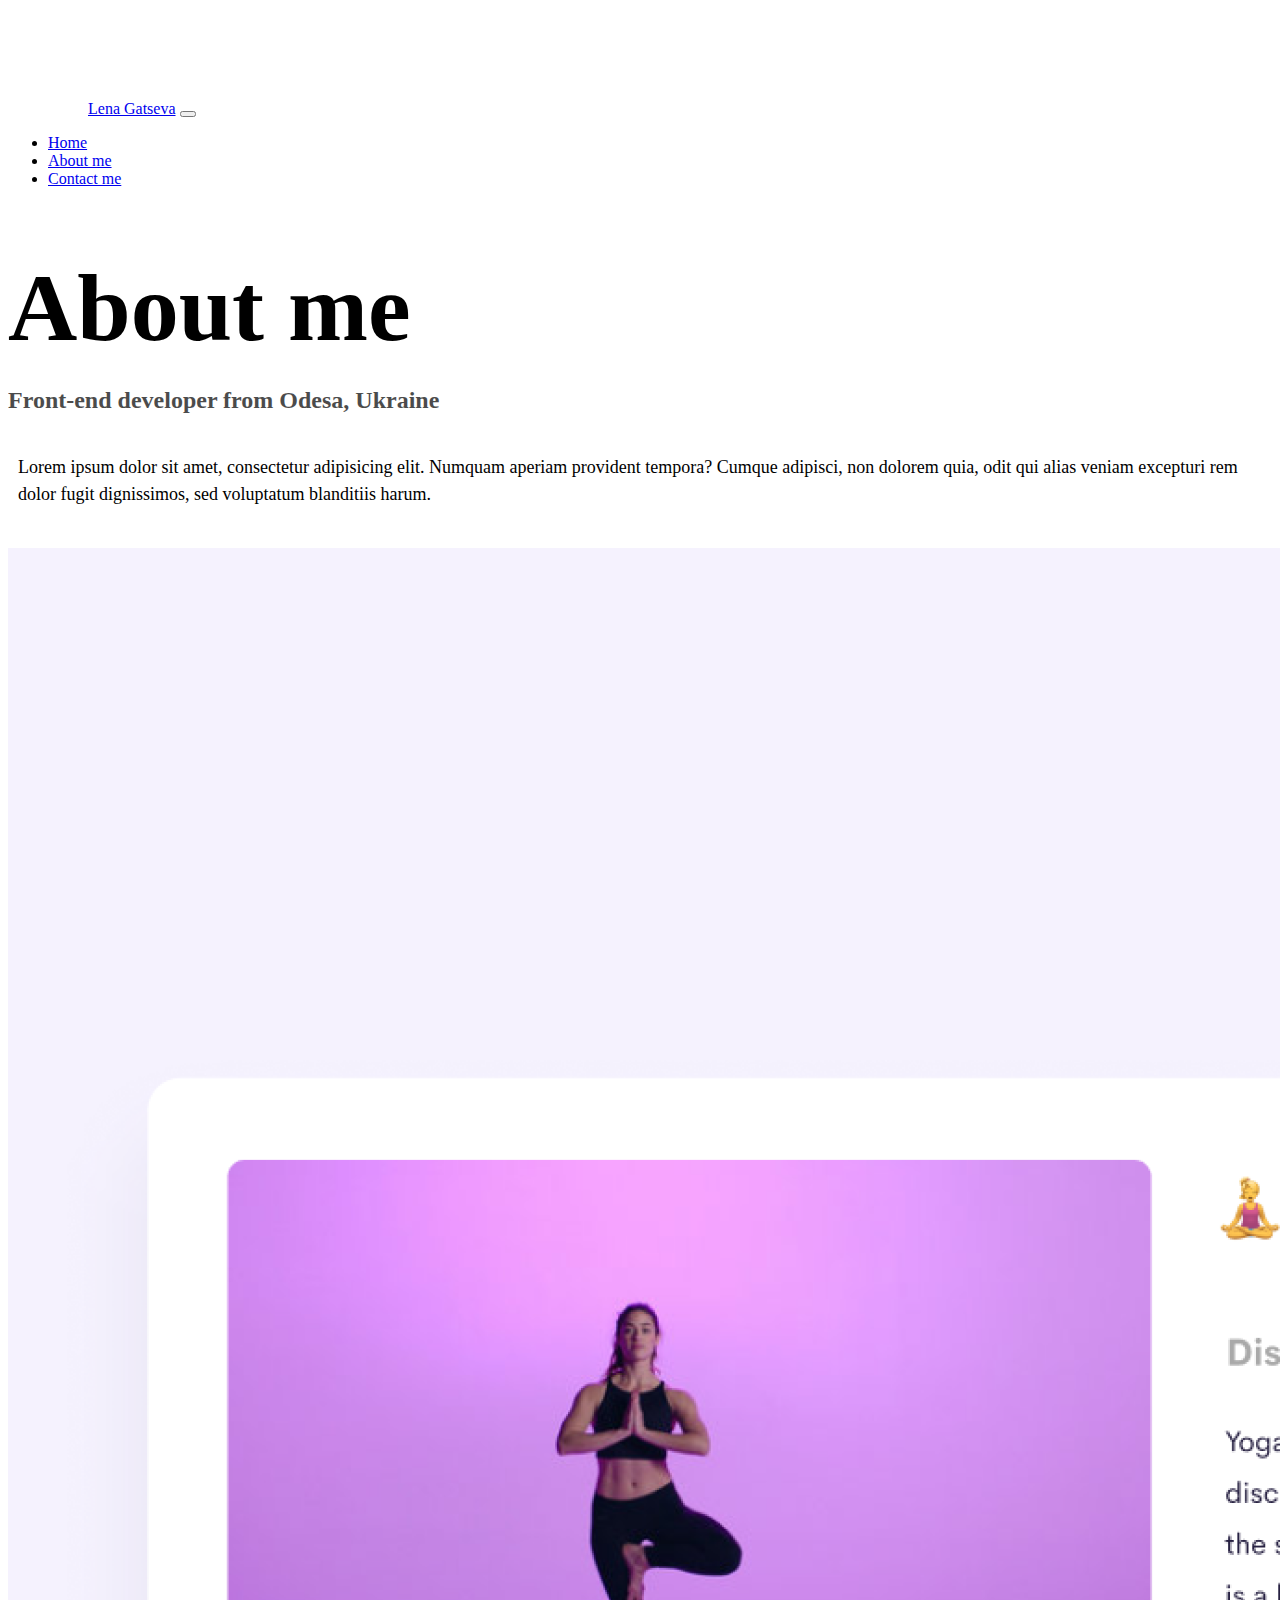
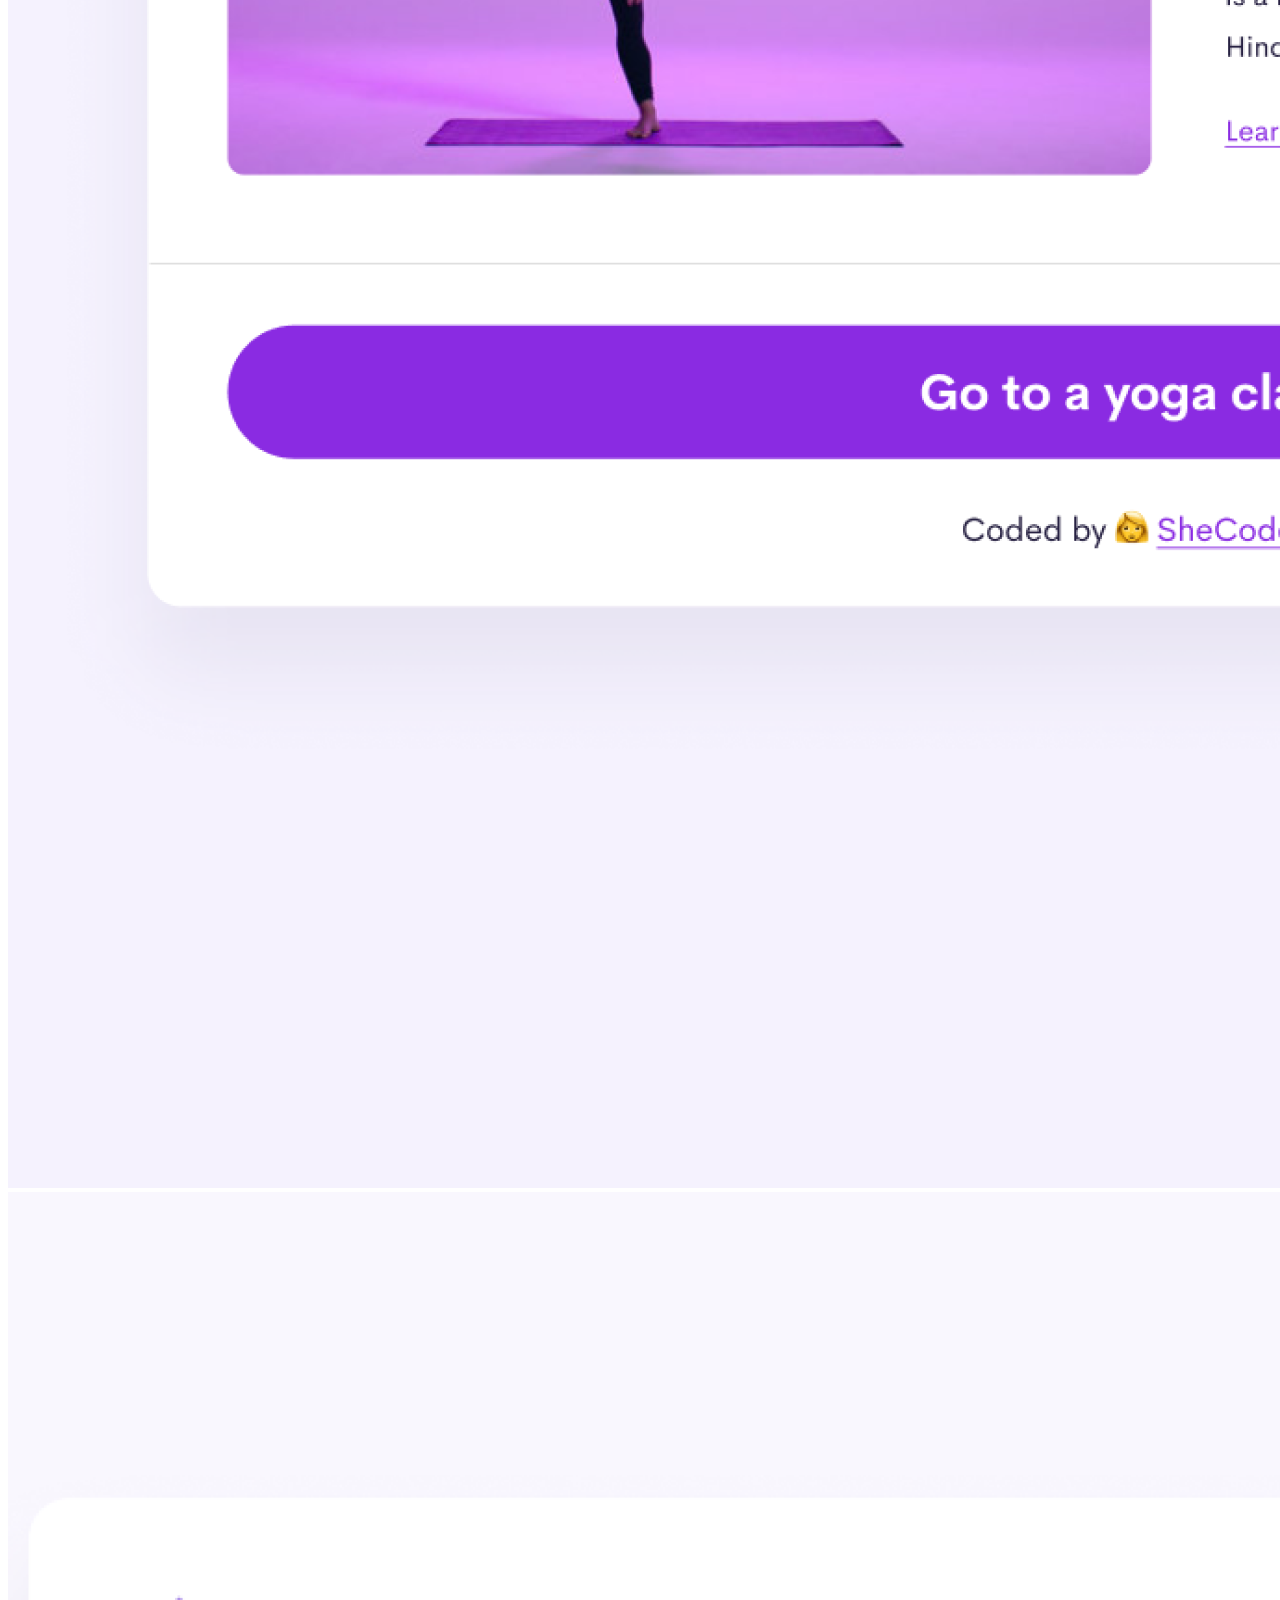
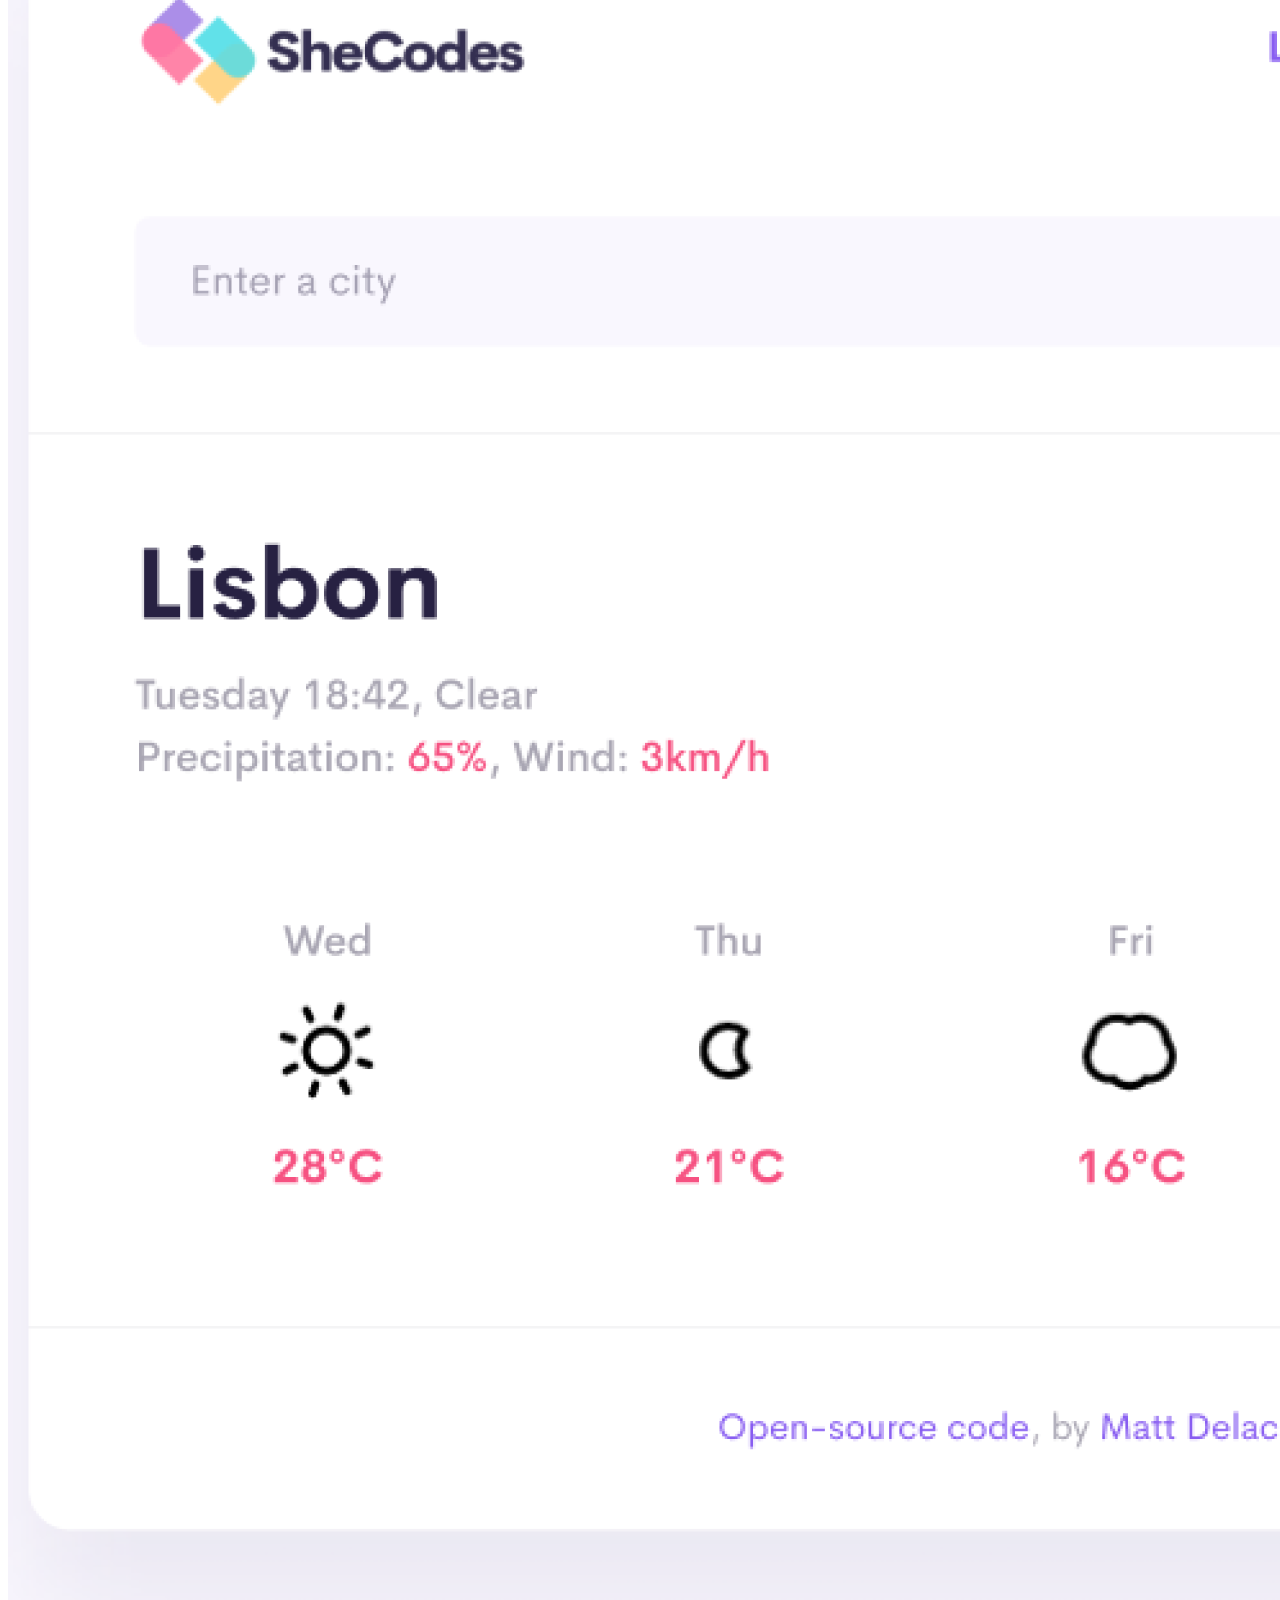
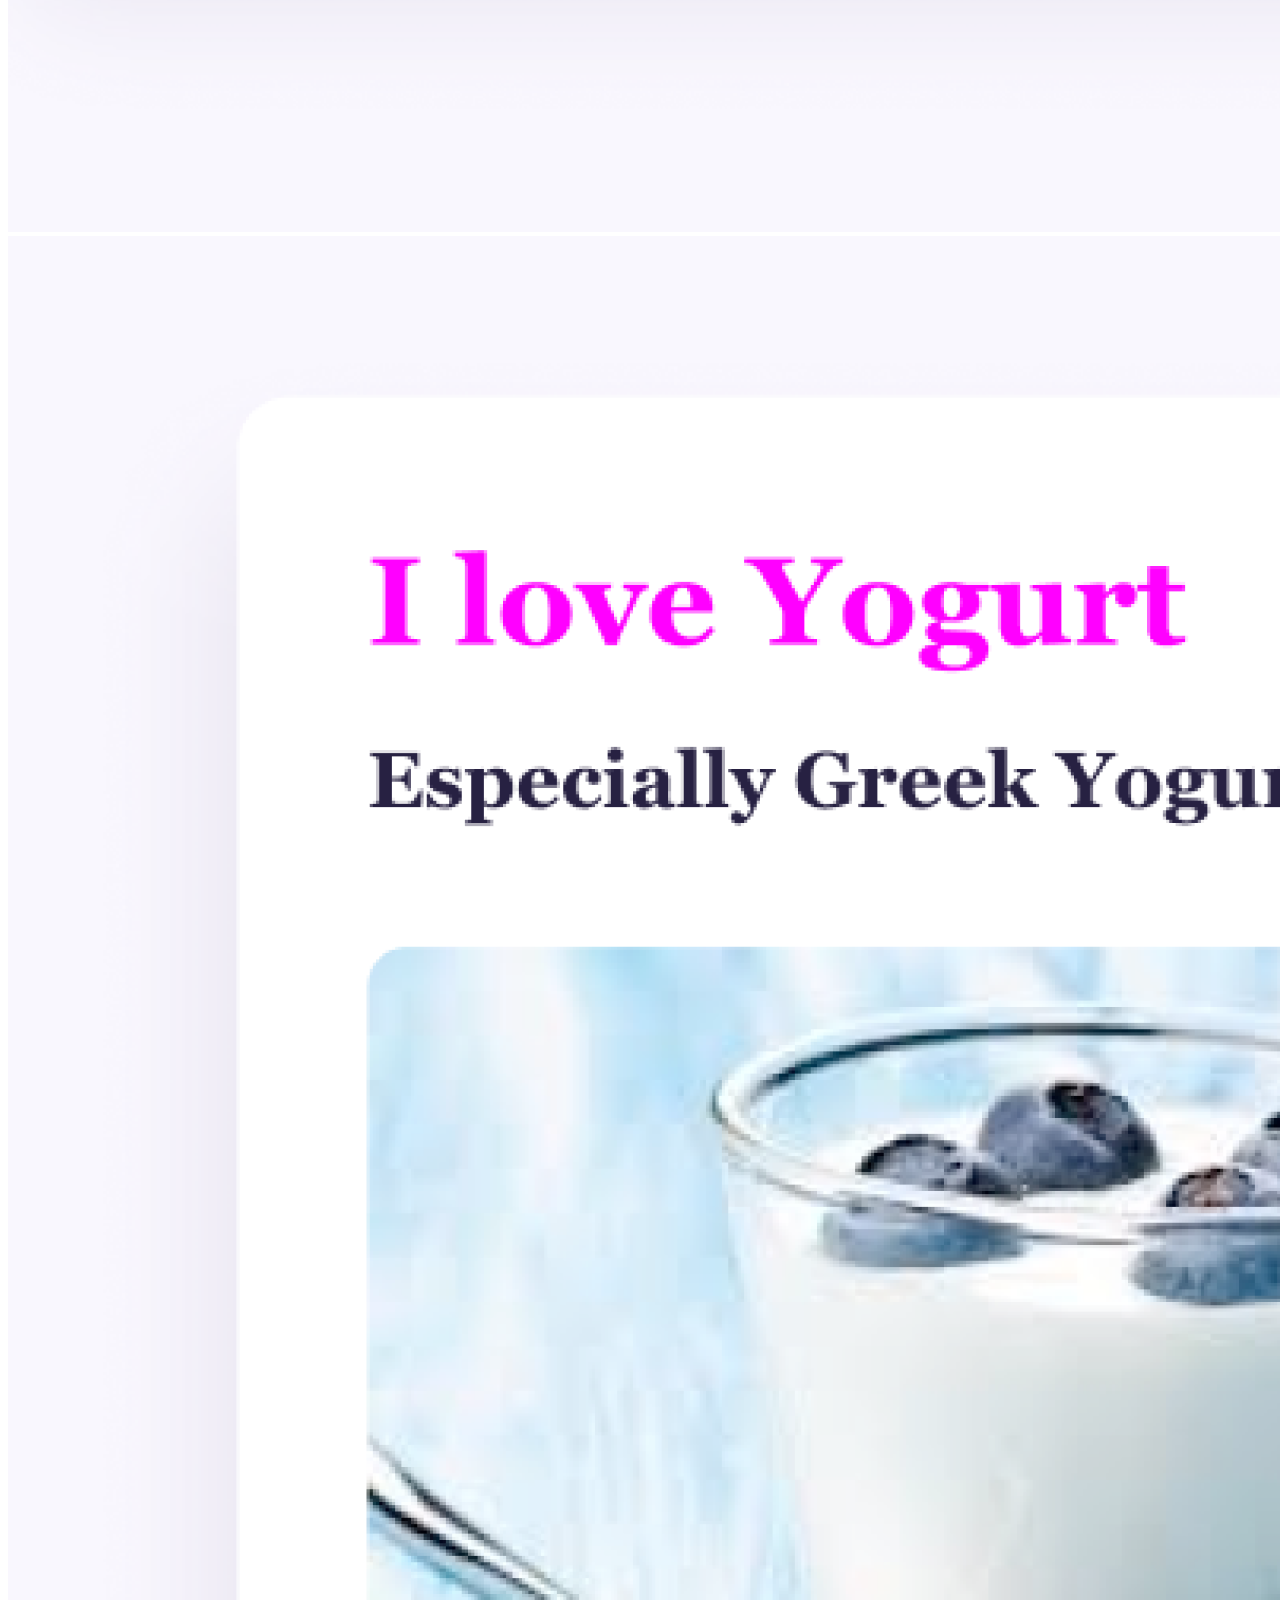
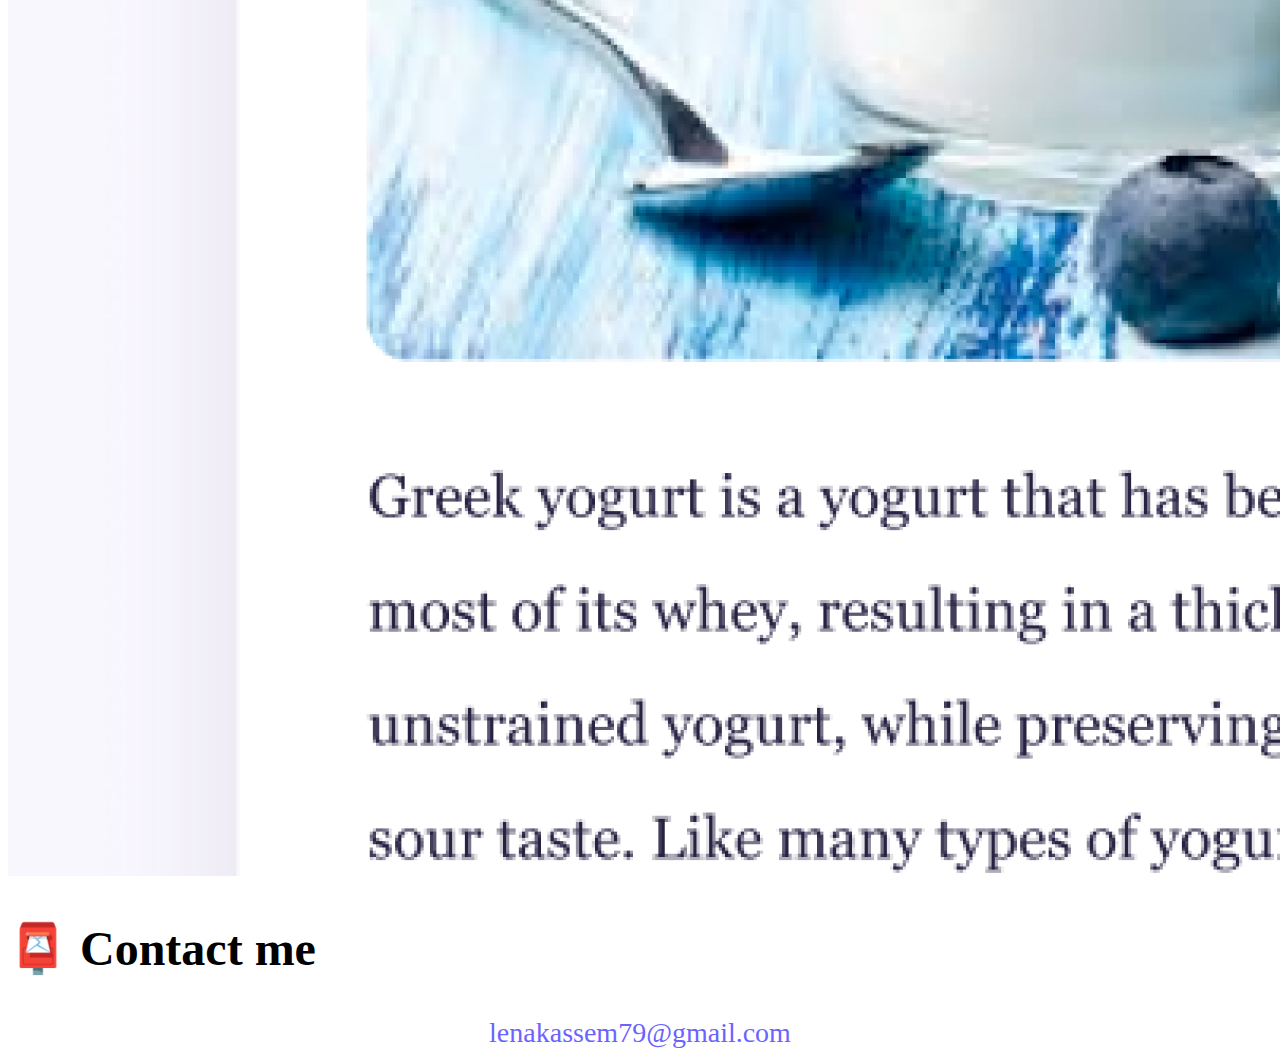
==== about.html @ ffe9e041 "Initial commit" ====
<!DOCTYPE html>
<html lang="en">
  <head>
    <meta charset="UTF-8" />
    <meta http-equiv="X-UA-Compatible" content="IE=edge" />
    <meta name="viewport" content="width=device-width, initial-scale=1.0" />
    <!-- CSS only -->
    <link
      href="https://cdn.jsdelivr.net/npm/bootstrap@5.2.0/dist/css/bootstrap.min.css"
      rel="stylesheet"
      integrity="sha384-gH2yIJqKdNHPEq0n4Mqa/HGKIhSkIHeL5AyhkYV8i59U5AR6csBvApHHNl/vI1Bx"
      crossorigin="anonymous"
    />
    <!-- JavaScript Bundle with Popper -->
    <script
      src="https://cdn.jsdelivr.net/npm/bootstrap@5.2.0/dist/js/bootstrap.bundle.min.js"
      integrity="sha384-A3rJD856KowSb7dwlZdYEkO39Gagi7vIsF0jrRAoQmDKKtQBHUuLZ9AsSv4jD4Xa"
      crossorigin="anonymous"
    ></script>
    <link rel="stylesheet" href="style.css" />
    <title>About Lena Gatseva</title>
  </head>
  <body>
    <nav class="navbar fixed-top navbar-expand-lg bg-light">
      <div class="container-fluid">
        <a class="navbar-brand" href="index.html">Lena Gatseva</a>
        <button
          class="navbar-toggler"
          type="button"
          data-bs-toggle="collapse"
          data-bs-target="#navbarNav"
          aria-controls="navbarNav"
          aria-expanded="false"
          aria-label="Toggle navigation"
        >
          <span class="navbar-toggler-icon"></span>
        </button>
        <div class="collapse navbar-collapse" id="navbarNav">
          <ul class="navbar-nav">
            <li class="nav-item">
              <a class="nav-link" aria-current="page" href="index.html">Home</a>
            </li>
            <li class="nav-item">
              <a class="nav-link active" href="about.html">About me</a>
            </li>
            <li class="nav-item">
              <a class="nav-link" href="about.html#contact">Contact me</a>
            </li>
          </ul>
        </div>
      </div>
    </nav>
    <h1 class="text-center">About me</h1>
    <h3 class="text-center">Front-end developer from Odesa, Ukraine</h3>
    <div class="about-paragraphs text-center">
      <p>
        Lorem ipsum dolor sit amet, consectetur adipisicing elit. Numquam
        aperiam provident tempora? Cumque adipisci, non dolorem quia, odit qui
        alias veniam excepturi rem dolor fugit dignissimos, sed voluptatum
        blanditiis harum.
      </p>
    </div>
    <div class="container">
      <div class="row">
        <div class="col-md-4">
          <img
            src="images/yoga.png"
            alt="yoga-app-pic"
            class="img-fluid rounded p-2 shadow"
          />
        </div>
        <div class="col-md-4">
          <img
            src="images/weather.png"
            alt="weather-app-pic"
            class="img-fluid rounded p-2 shadow"
          />
        </div>
        <div class="col-md-4">
          <img
            src="images/yogurt.png"
            alt="yogurt-app-pic"
            class="img-fluid rounded p-2 shadow"
          />
        </div>
      </div>
    </div>
    <div id="contact" class="mt-5">
      <h2 class="text-center">📮 Contact me</h2>
      <a href="mailto:lenakassem79@gmail.com" class="email-link">
        lenakassem79@gmail.com
      </a>
    </div>
  </body>
</html>
---- style.css ----
:root {
  --primary-color: #6c63ff;
  --secondary-color: #f5f2fe;
  --box-shadow: 0 5px 10px rgba(0, 0, 0, 0.3);
}

body {
  margin-top: 100px;
}

h1 {
  font-size: 96px;
  margin-bottom: 0px;
}

h2 {
  font-size: 48px;
}

h3 {
  font-size: 24px;
  opacity: 0.7;
  margin-bottom: 0px;
}

p {
  font-size: 18px;
  line-height: 1.5;
}
.navigation-links {
  display: flex;
  margin-top: 40px;
  justify-content: center;
}

.navigation-links a {
  margin: 20px;
  border-radius: 4px;
  padding: 20px 15px;
  text-decoration: none;
  text-transform: capitalize;
}

.contact-link {
  background: var(--primary-color);
  box-shadow: var(--box-shadow);
  color: white;
}

.about-link {
  color: var(--primary-color);
  border: 1px solid var(--primary-color);
}

.homepage-link {
  color: var(--primary-color);
  text-align: center;
  display: block;
}

.about-paragraphs {
  display: flex;
  margin: 30px 0;
}

.about-paragraphs p {
  margin: 10px;
}

.email-link {
  display: flex;
  justify-content: center;
  color: var(--primary-color);
  font-size: 28px;
  text-decoration: none;
}

.email-link:hover {
  text-decoration: underline;
}
.navbar-brand {
  margin-left: 80px;
}
.primary-link {
  border-radius: 4px;
  padding: 20px 15px;
  text-decoration: none;
  background-color: var(--primary-color);
  color: var(--secondary-color);
  box-shadow: var(--box-shadow);
}
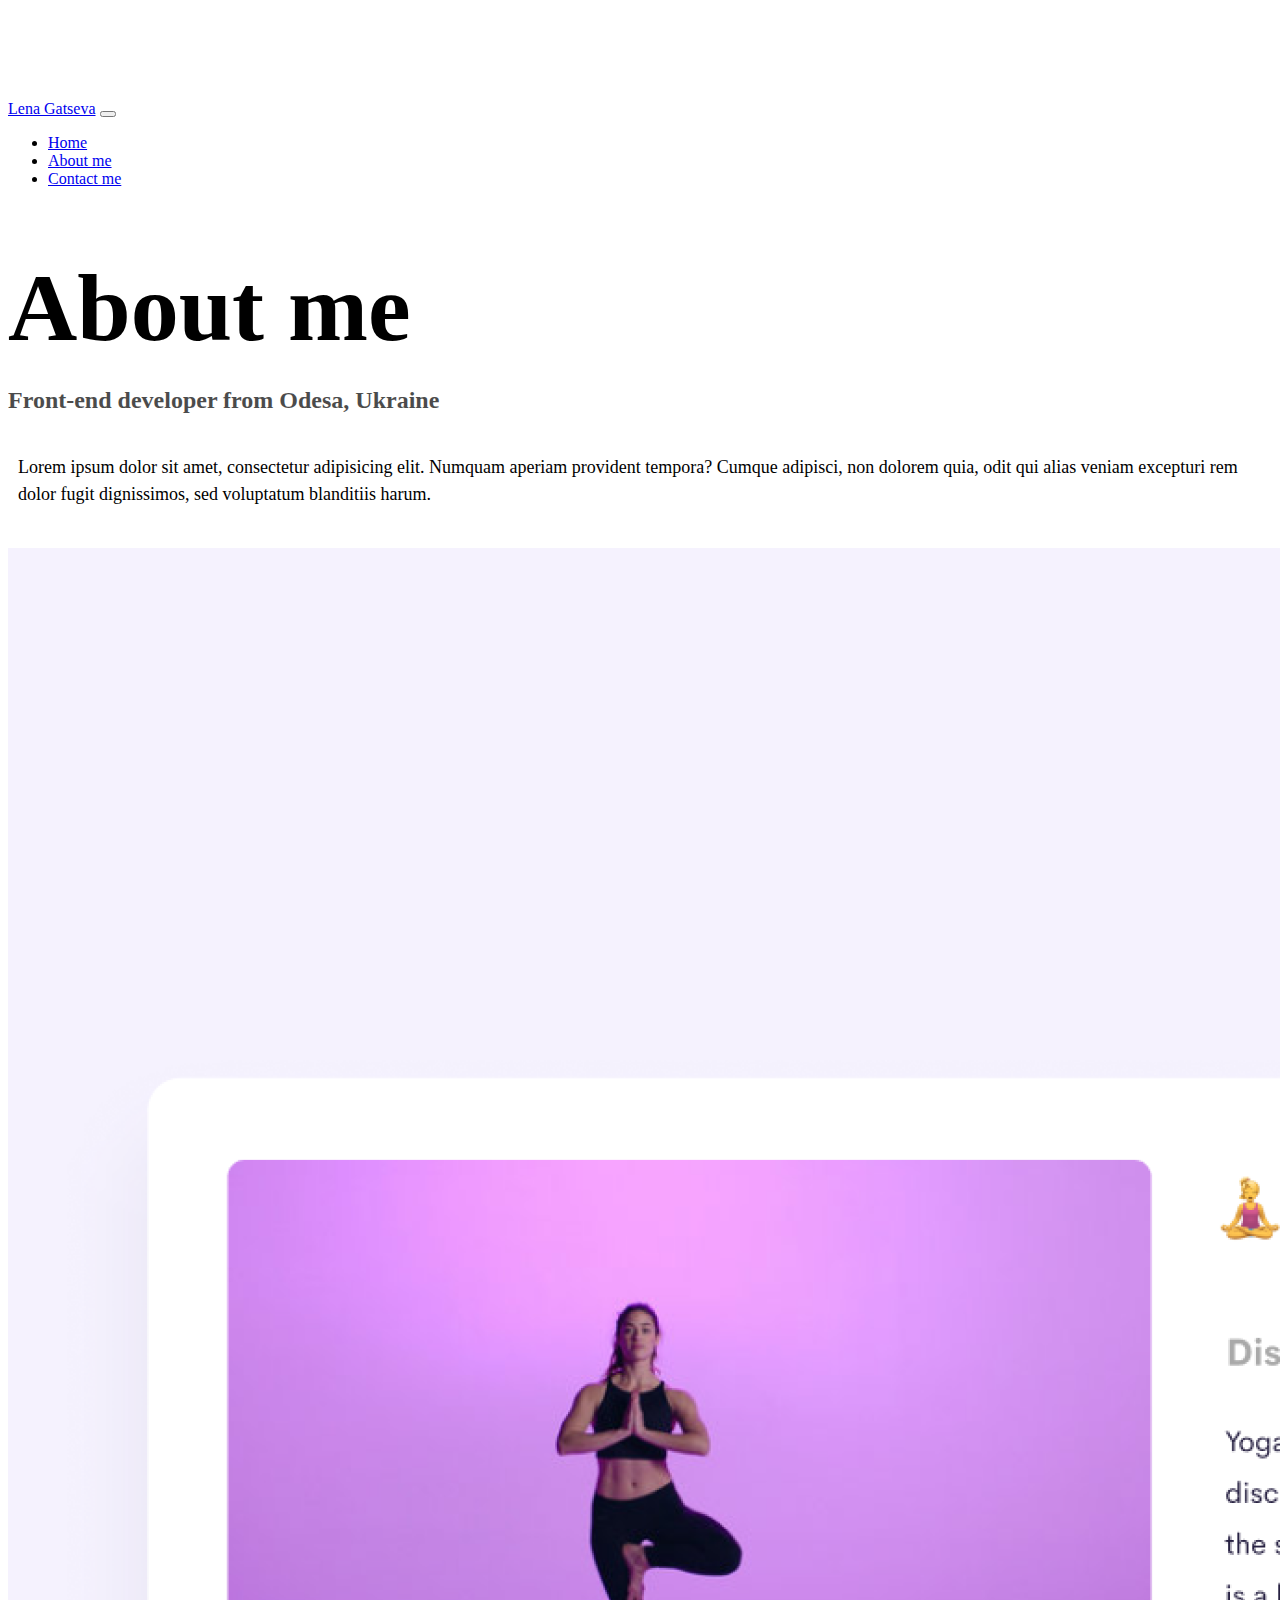
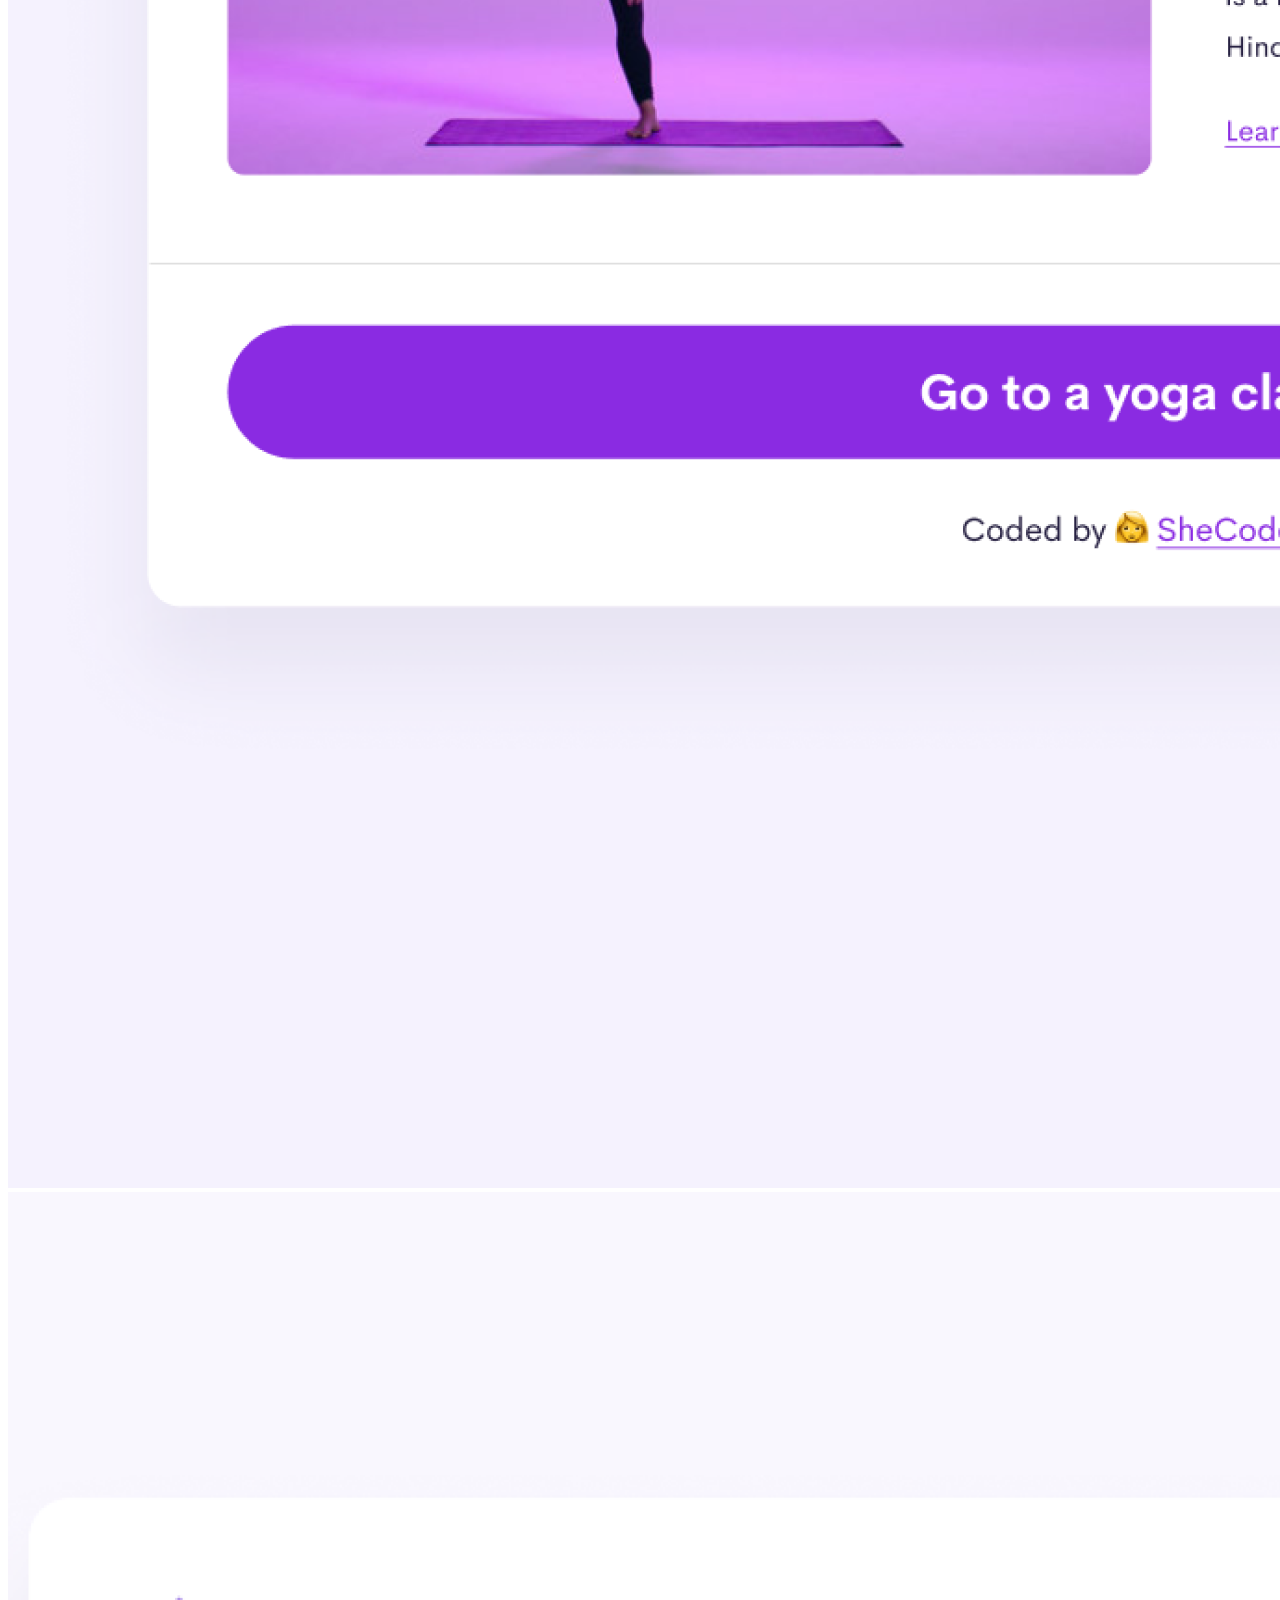
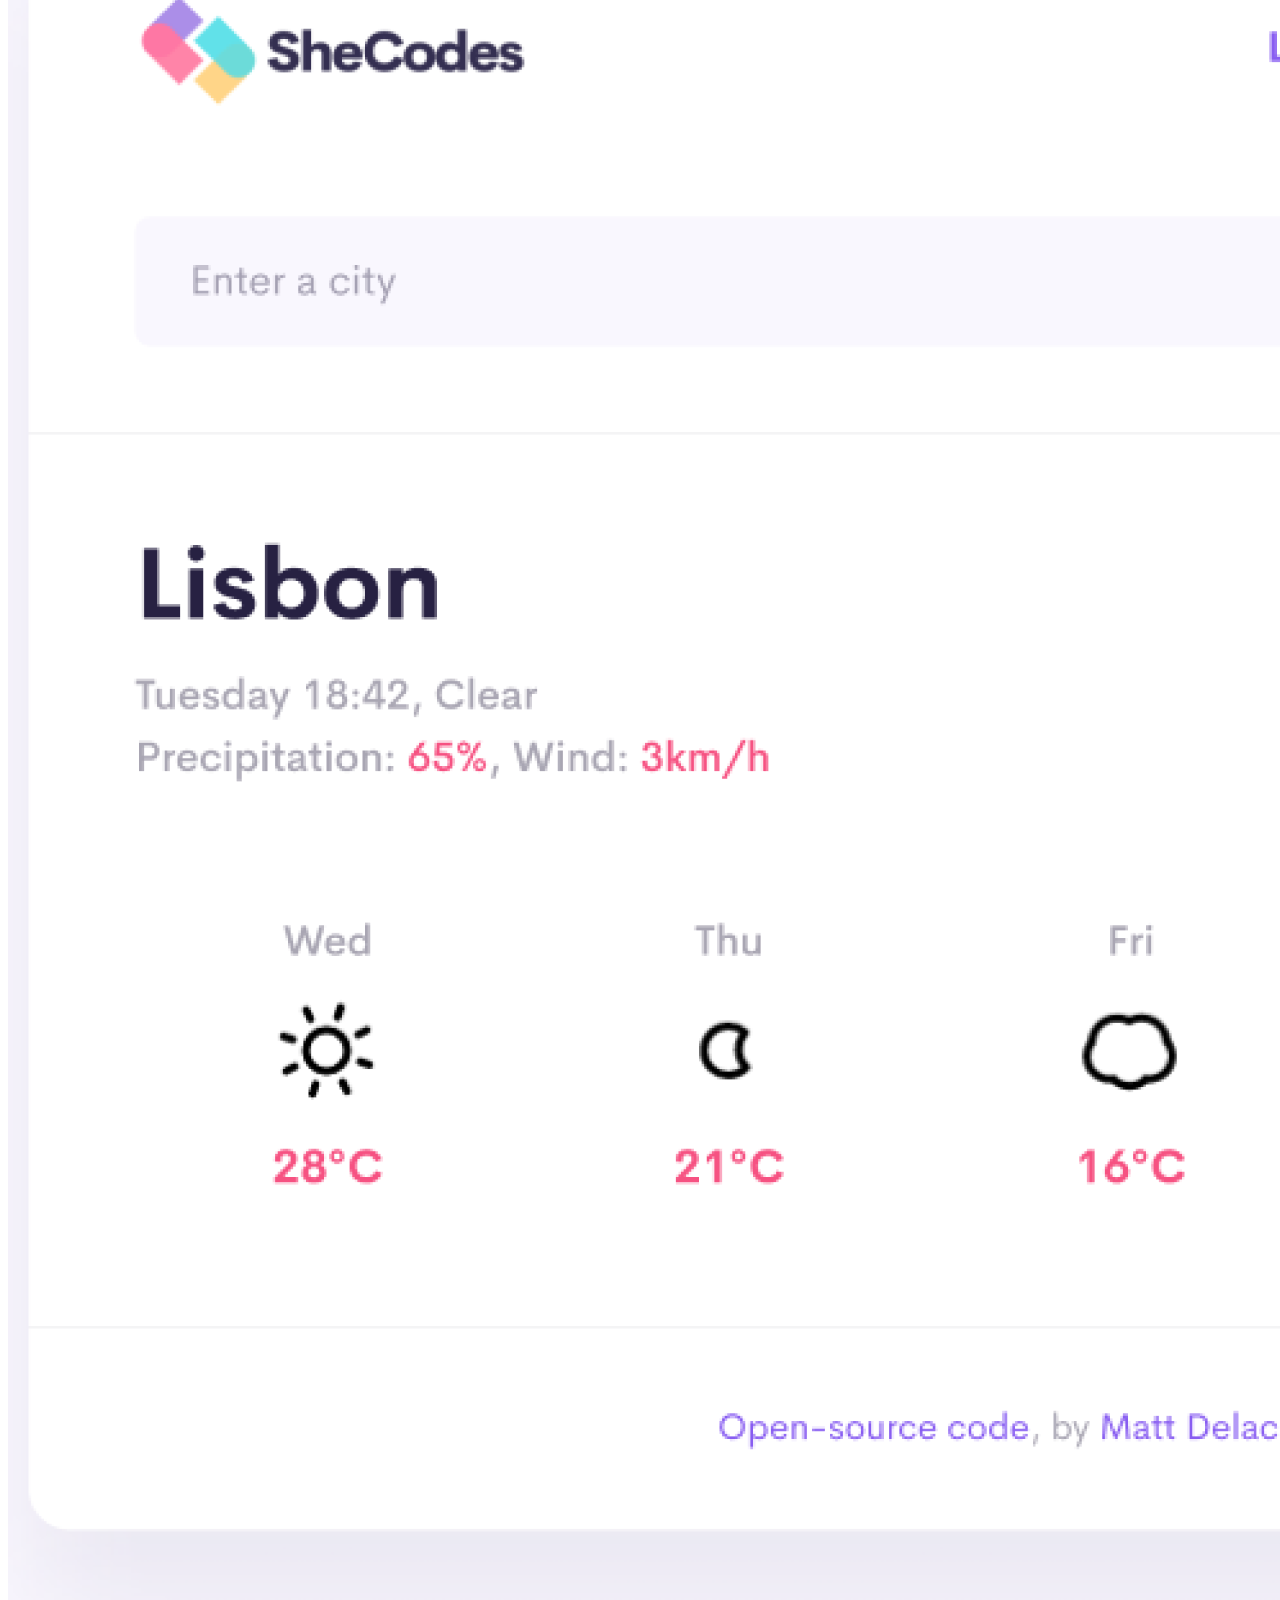
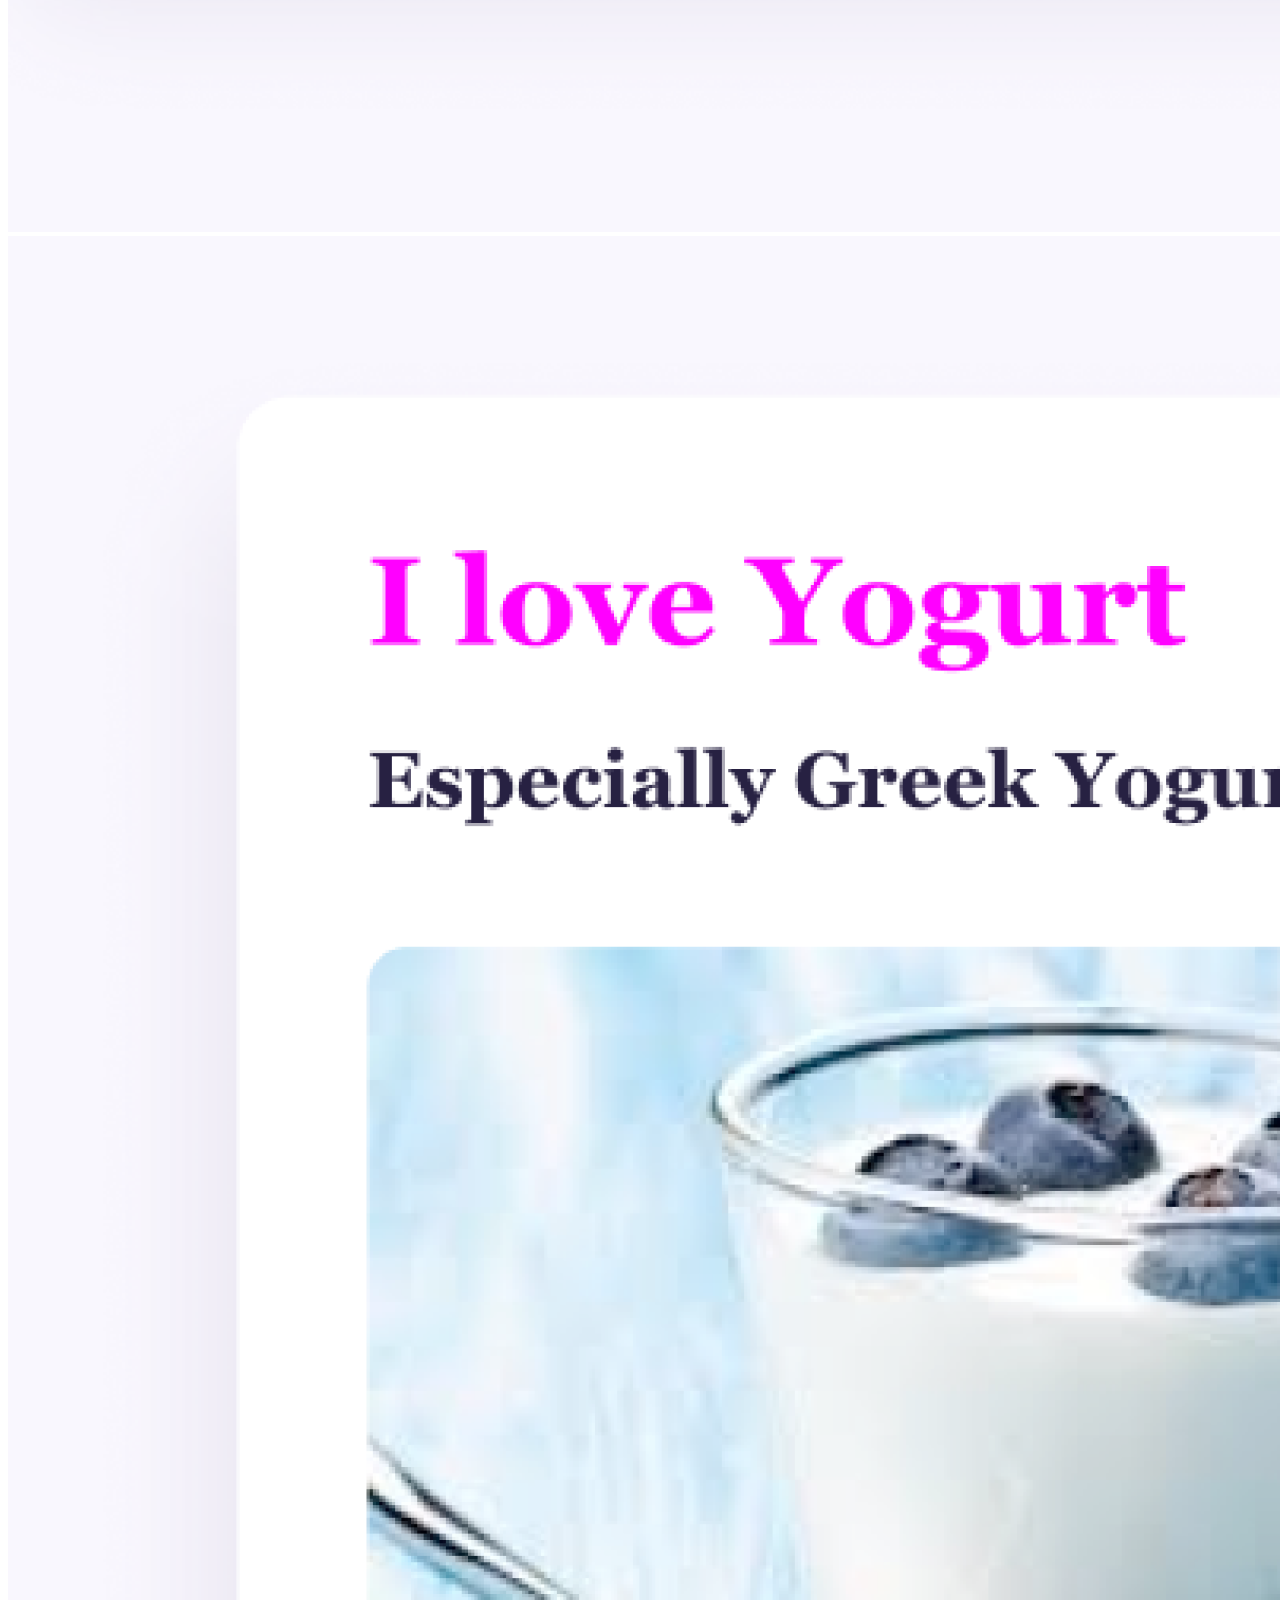
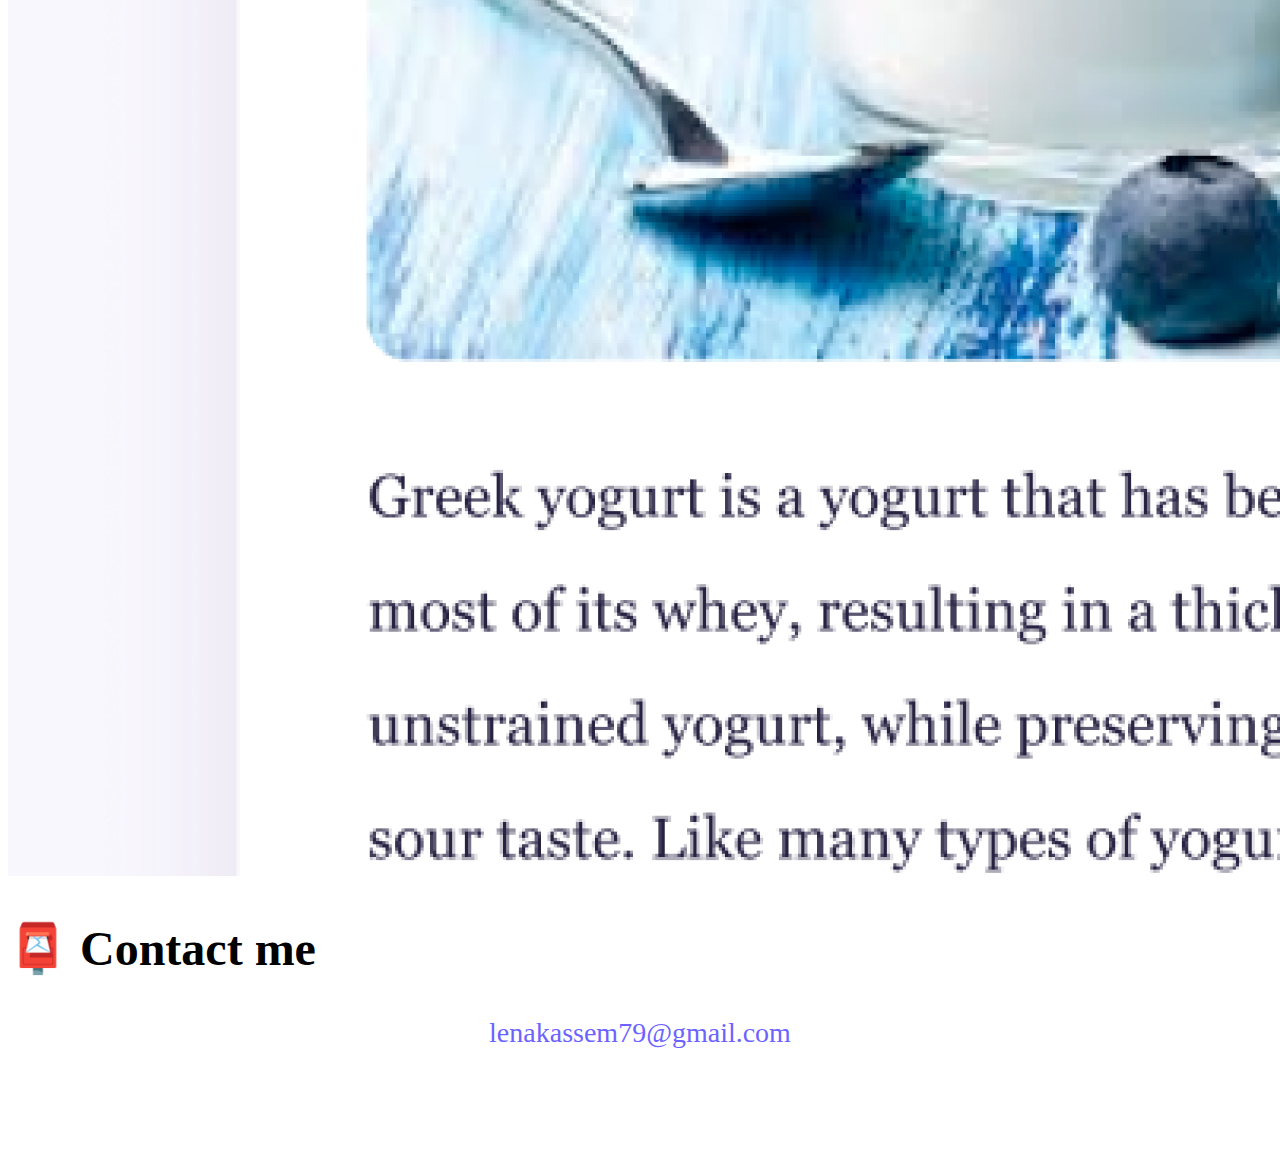
==== commit 38d7f871: "Deleted fluid from the container nav-bar" ====
--- a/about.html
+++ b/about.html
@@ -22,7 +22,7 @@
   </head>
   <body>
     <nav class="navbar fixed-top navbar-expand-lg bg-light">
-      <div class="container-fluid">
+      <div class="container">
         <a class="navbar-brand" href="index.html">Lena Gatseva</a>
         <button
           class="navbar-toggler"
--- a/style.css
+++ b/style.css
@@ -6,6 +6,7 @@
 
 body {
   margin-top: 100px;
+  margin-bottom: 100px;
 }
 
 h1 {
@@ -26,6 +27,26 @@
 p {
   font-size: 18px;
   line-height: 1.5;
+}
+
+@media (max-width: 576px) {
+  h1 {
+    font-size: 48px;
+    margin-bottom: 10px;
+  }
+  h2 {
+    font-size: 32px;
+    line-height: 1.5;
+    text-align: center;
+  }
+  p {
+    text-align: center;
+  }
+  .primary-link {
+    display: block;
+    text-align: center;
+    margin: 0 20px;
+  }
 }
 .navigation-links {
   display: flex;
@@ -78,9 +99,6 @@
 .email-link:hover {
   text-decoration: underline;
 }
-.navbar-brand {
-  margin-left: 80px;
-}
 .primary-link {
   border-radius: 4px;
   padding: 20px 15px;
